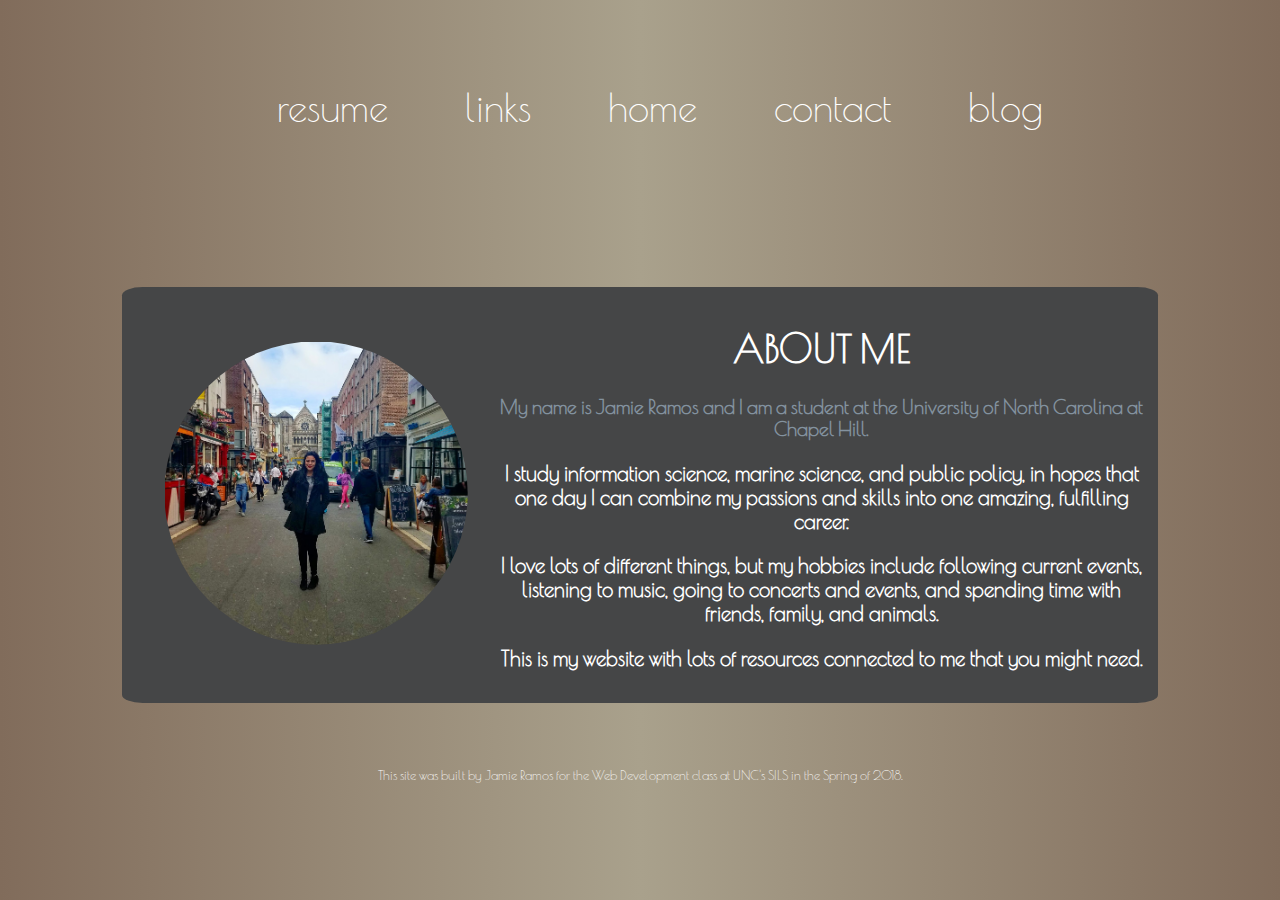
==== index.html @ 96ed6d8e "Add files via upload" ====
<!DOCTYPE html>

     <html lang="en">
 <head>
  <meta name="viewport" content="width=device-width, initial-scale=1.0">
<link href="https://fonts.googleapis.com/css?family=Pacifico|Poiret+One" rel="stylesheet">
     <link href="style.css" rel="stylesheet">
     
     
    <title>Jamie Ramos</title>
 
 </head>  
     





<body>
 <div class="wrapper">


   
   
   <div class="topnav"> 
   

<nav>
 <ul class="nav-flex-container">
 <li><a href="Ramos_Jamie_Resume.pdf">resume</a></li>
 <li><a href="links.html">links</a></li>
 <li><a href="index.html">home</a></li>
 <li><a href="contact.html">contact</a></li>
 <li><a href="blog.html">blog</a></li>
 
 </ul>
</nav>
</div>

 
 
   
<div class="main">
 
<p><img src="pictures/iconimage1.jpg" alt="A picture of me goes here!" class=img-circle></p>

<h1> About Me</h1>

<h2> My name is Jamie Ramos and I am a student at the University of North Carolina at Chapel Hill.</h2>
<h3>I study information science, marine science, and public policy, in hopes that one day I can combine my passions and skills into one amazing, fulfilling career. </h3>

<h3> I love lots of different things, but my hobbies include following current events, listening to music, going to concerts and events, and spending time with friends, family, and animals.
</h3>
<h3>
This is my website with lots of resources connected to me that you might need.</h3>


</div>


<footer> This site was built by Jamie Ramos for the Web Development class at UNC's SILS in the Spring of 2018. </footer>
 </div>
 
</body>
     


 
 
</html>
---- style.css ----
header {
  text-align: center;
    color:white;
    font-size: 4%;
    font-family: 'Pacifico', cursive;
    font-weight: lighter;
    
    
}

body {
    text-align:center;
    background: linear-gradient(90deg, #816C5B, #A9A18C, #816C5B);
    color: white;
   font-family: 'Poiret One', cursive;
 
}

h1 {
    text-transform: uppercase;
    text-align:center;
   font-family: 'Poiret One', cursive;
   font-size: 3vw;
  
}

h2 {
    font-size: 1.5vw;
    color:#83929F;
    text-align:center;
   font-family: 'Poiret One', cursive;
}
h3 {
    font-size: 1.6vw;
   font-family: 'Poiret One', cursive;
   
}

h4 {
    font-size: 10pt;
    color:white;
    text-align:center;
   font-family: 'Poiret One', cursive;
}
h6 {
    color:white;
}

h5 { text-align:center;
   font-family: 'Poiret One', cursive;
   font-size:30pt;
}

.img-circle {
    max-height: 30%;
    max-width: 30%;
    border-radius:50%;
    float:left;
    padding:4%;
    padding:3%;
}
@media screen and (max-width: 1100px) {

    .img-circle {display:none;}

}

footer {
grid-area:foot;
font-family: 'Poiret One', cursive;
font-size:1vw;


    
}

a {
    color:white;
    text-decoration:none;
    font-family: 'Poiret One', sans;
}

a:hover {
    color:lightgray;
    text-decoration: underline;
 } 

 b{
     color: white;
     font-size: 23pt;
     border: 3px;
     border-color: white;
     border-style: solid;
     padding: 1%;
     margin-left:1%;
     margin-right:1%;
   font-family: 'Pacifico', cursive;
    
 
}

    .topnav {
     
  align-items: center;
        color: lightgray;
        font-size: 3vw;
        background-image:url("https://images.pexels.com/photos/673803/pexels-photo-673803.jpeg?w=1260&h=750&dpr=2&auto=compress&cs=tinysrgb");
        background-attachment: fixed;
        background-position: bottom;
        margin-bottom: 3%;
        font-family: 'Poiret One', cursive;
        grid-area:topnav;
    
  
    
    }
    
    .nav-flex-container {
 list-style: none;
 display: flex;
 flex-wrap: wrap;
 justify-content: center;
}
nav a {
 text-decoration: none;
 display: block;
 text-align: center;
 padding: 1em;
}

    
    
 
    .wrapper {
      display: grid;
      
      grid: 
      "topnav topnav topnav"
              "main main main"
            "left middle right"
            "leftt middlee rightt"
            "foot foot foot";
        grid-column-gap: 10px;
          grid-row-gap: 5px;
         font-family: 'Poiret One', cursive;
        
    }
  .left { 
    grid-area: left; 
    background-color:#454647;
    color: white;
    border-radius:18%;
    margin:6%;
    display: inline-block;
    padding: 13%;
    
    
   


   }

  .middle {
   grid-area: middle; 
    background-color:#454647;
    color: white;
    border-radius:18%;
    margin:6%;
    display: inline-block;
    padding: 13%;
     
}

  .right { 
    grid-area: right; 
     background-color:#454647;
    color: white;
    border-radius:18%;
    margin:6%;
    display: inline-block;
    padding: 13%;
     
}
 .leftt { 
    grid-area: leftt; 
    background-color:#454647;
    color: white;
    border-radius:18%;
    margin:6%;
    display: inline-block;
    padding: 13%;


   }

  .middlee {
   grid-area: middlee; 
    background-color:#454647;
    color: white;
    border-radius:18%;
    margin:6%;
    display: inline-block;
    padding: 13%;

}

  .rightt { 
    grid-area: rightt; 
     background-color:#454647;
    color: white;
    border-radius:18%;
    margin:6%;
    display: inline-block;
      padding: 13%;

}


.main {
    background:#454647;
    color:white;
    font-size:70%;
    width:80%;
    text-align:center;
    border-radius:2%;
   padding: 1%;
   margin-left:9%;
   margin-top:3%;
    grid-area:main;
    margin-bottom:4%;
  

    

}


.mainbox {
    padding-left: 45%;
    padding-right: 10%;
   
}


.submain {
    background:#454647;
    color:white;
    font-size:70%;
    width:80%;
    text-align:center;
    border-radius:5%;
   padding: 1%;
   margin-left:9%;
   margin-top:3%;
    grid-area:main;
    margin-bottom:4%;
  
   
    
}
.contactwrapper{
     display: grid;
      grid: 
      "topnav topnav topnav topnav topnav"
              "main main main main main"
            "one two four five six"
            "foot  foot foot foot foot";
     grid-column-gap: 5px;
          grid-row-gap: 5px;
         font-family: 'Poiret One', cursive;
         
         
}
.facebook {
    grid-area: one;
  
}
.twitter {
    grid-area: two;
  
    
}
.gmail {
    height:130px;
    width:auto;
  

}
.instagram {
    grid-area: four;
  
    
}
.linkedin {
    grid-area: five;
 
    
}
.github{
    grid-area: six;

    
}

.socialmedia-logo {
    height:130px;
width:auto;  
    
}

.blogwrapper {
     display: grid;
      grid: 
      "topnav"
              "main"
            "one"
            "foot";
        grid-column-gap: 10px;
          grid-row-gap: 5px;
         font-family: 'Poiret One', cursive;
         text-align:center;

}
.mySlides{
    height:300px;
   
   
}
article{
      text-align:center;
    font-size: 24pt;
    background: linear-gradient(90deg, #816C5B, #A9A18C, #816C5B);
    color: white;
   font-family: 'Poiret One', cursive;
 
}
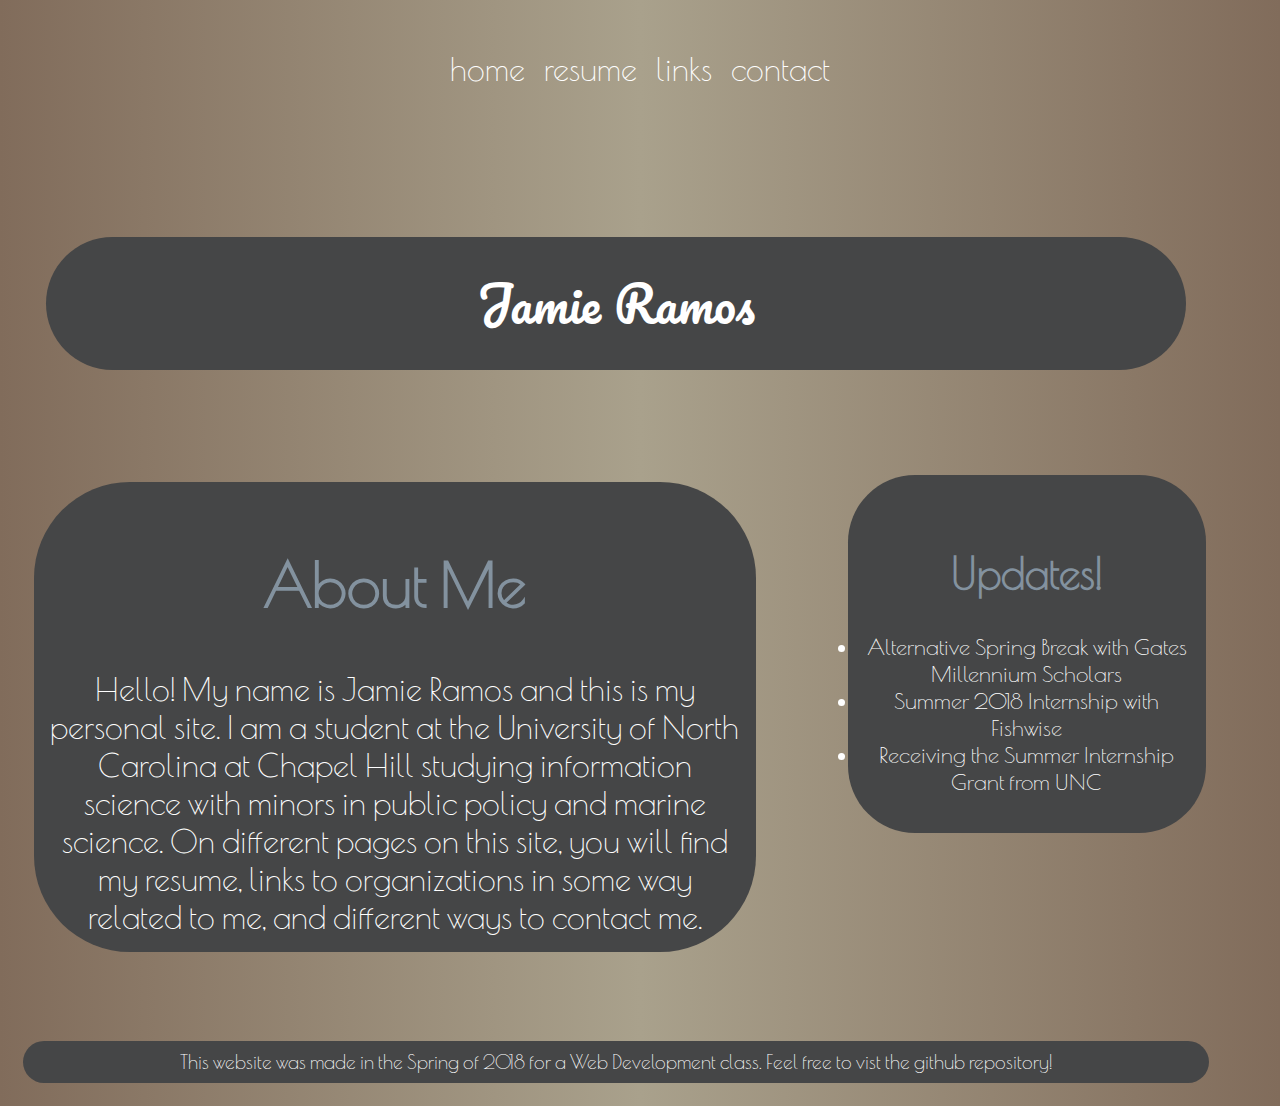
==== commit 66c480f7: "Changes for new layout" ====
--- a/index.html
+++ b/index.html
@@ -26,40 +26,33 @@
    
 
 <nav>
- <ul class="nav-flex-container">
+ <ul class="nav-flex-container"> 
+ <li><a href="index.html">home</a></li>
  <li><a href="Ramos_Jamie_Resume.pdf">resume</a></li>
  <li><a href="links.html">links</a></li>
- <li><a href="index.html">home</a></li>
+
  <li><a href="contact.html">contact</a></li>
- <li><a href="blog.html">blog</a></li>
+
  
  </ul>
 </nav>
 </div>
+</div>
+    <div class="grid">
+         <header>Jamie Ramos</header>
+	     <article><h2>About Me</h2>
+	     
+	     Hello! My name is Jamie Ramos and this is my personal site. I am a student at the University of North Carolina at Chapel Hill studying information science with minors in public policy and marine science. On different pages on this site, you will find my resume, links to organizations in some way related to me, and different ways to contact me. </article>
+	     
+	     <aside><h2>Updates!</h2>
+	     
+	    <li>Alternative Spring Break with Gates Millennium Scholars</li> 
+	    <li>Summer 2018 Internship with Fishwise</li> 
+	     <li>Receiving the Summer Internship Grant from UNC</li> </aside>
+	     
+	     <footer>This website was made in the Spring of 2018 for a Web Development class. Feel free to vist the github repository!</footer>
+	  </div>
 
- 
- 
-   
-<div class="main">
- 
-<p><img src="pictures/iconimage1.jpg" alt="A picture of me goes here!" class=img-circle></p>
-
-<h1> About Me</h1>
-
-<h2> My name is Jamie Ramos and I am a student at the University of North Carolina at Chapel Hill.</h2>
-<h3>I study information science, marine science, and public policy, in hopes that one day I can combine my passions and skills into one amazing, fulfilling career. </h3>
-
-<h3> I love lots of different things, but my hobbies include following current events, listening to music, going to concerts and events, and spending time with friends, family, and animals.
-</h3>
-<h3>
-This is my website with lots of resources connected to me that you might need.</h3>
-
-
-</div>
-
-
-<footer> This site was built by Jamie Ramos for the Web Development class at UNC's SILS in the Spring of 2018. </footer>
- </div>
  
 </body>
      
--- a/style.css
+++ b/style.css
@@ -1,9 +1,11 @@
  header {
   text-align: center;
     color:white;
-    font-size: 4%;
+    font-size: 3em;
     font-family: 'Pacifico', cursive;
     font-weight: lighter;
+    grid-area: header;
+ 
     
     
 }
@@ -13,6 +15,7 @@
     background: linear-gradient(90deg, #816C5B, #A9A18C, #816C5B);
     color: white;
    font-family: 'Poiret One', cursive;
+   
  
 }
 
@@ -20,35 +23,28 @@
     text-transform: uppercase;
     text-align:center;
    font-family: 'Poiret One', cursive;
-   font-size: 3vw;
+   font-size: 3em;
   
 }
 
 h2 {
-    font-size: 1.5vw;
+    font-size: 1.9em;
     color:#83929F;
     text-align:center;
    font-family: 'Poiret One', cursive;
 }
 h3 {
-    font-size: 1.6vw;
+    font-size: 2em;
    font-family: 'Poiret One', cursive;
    
 }
 
 h4 {
-    font-size: 10pt;
+    font-size: 10em;
     color:white;
     text-align:center;
    font-family: 'Poiret One', cursive;
-}
-h6 {
-    color:white;
-}
-
-h5 { text-align:center;
-   font-family: 'Poiret One', cursive;
-   font-size:30pt;
+
 }
 
 .img-circle {
@@ -58,17 +54,13 @@
     float:left;
     padding:4%;
     padding:3%;
-}
-@media screen and (max-width: 1100px) {
-
-    .img-circle {display:none;}
 
 }
 
 footer {
-grid-area:foot;
+grid-area:footer;
 font-family: 'Poiret One', cursive;
-font-size:1vw;
+font-size:1.2em;
 
 
     
@@ -87,8 +79,8 @@
 
  b{
      color: white;
-     font-size: 23pt;
-     border: 3px;
+     font-size: 3em;
+     border: 3em;
      border-color: white;
      border-style: solid;
      padding: 1%;
@@ -103,10 +95,10 @@
      
   align-items: center;
         color: lightgray;
-        font-size: 3vw;
+        font-size: 2em;
         background-image:url("https://images.pexels.com/photos/673803/pexels-photo-673803.jpeg?w=1260&h=750&dpr=2&auto=compress&cs=tinysrgb");
-        background-attachment: fixed;
-        background-position: bottom;
+        background-attachment: inherit;
+        background-position: center;
         margin-bottom: 3%;
         font-family: 'Poiret One', cursive;
         grid-area:topnav;
@@ -120,12 +112,13 @@
  display: flex;
  flex-wrap: wrap;
  justify-content: center;
+ padding:0;
 }
 nav a {
  text-decoration: none;
  display: block;
  text-align: center;
- padding: 1em;
+ padding: .3em;
 }
 
     
@@ -140,133 +133,67 @@
             "left middle right"
             "leftt middlee rightt"
             "foot foot foot";
-        grid-column-gap: 10px;
-          grid-row-gap: 5px;
+        grid-column-gap: 1em;
+          grid-row-gap: .5em;
          font-family: 'Poiret One', cursive;
         
-    }
-  .left { 
-    grid-area: left; 
-    background-color:#454647;
+   
+   
+}
+article{
+      text-align:center;
+    font-size: 2em;
+    background: linear-gradient(90deg, #816C5B, #A9A18C, #816C5B);
     color: white;
-    border-radius:18%;
-    margin:6%;
-    display: inline-block;
-    padding: 13%;
-    
-    
-   
-
-
-   }
-
-  .middle {
-   grid-area: middle; 
-    background-color:#454647;
-    color: white;
-    border-radius:18%;
-    margin:6%;
-    display: inline-block;
-    padding: 13%;
-     
-}
-
-  .right { 
-    grid-area: right; 
-     background-color:#454647;
-    color: white;
-    border-radius:18%;
-    margin:6%;
-    display: inline-block;
-    padding: 13%;
-     
-}
- .leftt { 
-    grid-area: leftt; 
-    background-color:#454647;
-    color: white;
-    border-radius:18%;
-    margin:6%;
-    display: inline-block;
-    padding: 13%;
-
-
-   }
-
-  .middlee {
-   grid-area: middlee; 
-    background-color:#454647;
-    color: white;
-    border-radius:18%;
-    margin:6%;
-    display: inline-block;
-    padding: 13%;
-
-}
-
-  .rightt { 
-    grid-area: rightt; 
-     background-color:#454647;
-    color: white;
-    border-radius:18%;
-    margin:6%;
-    display: inline-block;
-      padding: 13%;
-
-}
-
-
-.main {
-    background:#454647;
-    color:white;
-    font-size:70%;
-    width:80%;
-    text-align:center;
-    border-radius:2%;
-   padding: 1%;
-   margin-left:9%;
-   margin-top:3%;
-    grid-area:main;
-    margin-bottom:4%;
-  
-
-    
-
-}
-
-
-.mainbox {
-    padding-left: 45%;
-    padding-right: 10%;
-   
-}
-
-
-.submain {
-    background:#454647;
-    color:white;
-    font-size:70%;
-    width:80%;
-    text-align:center;
-    border-radius:5%;
-   padding: 1%;
-   margin-left:9%;
-   margin-top:3%;
-    grid-area:main;
-    margin-bottom:4%;
-  
-   
-    
-}
+   font-family: 'Poiret One', cursive;
+   grid-area: article;
+
+}
+   .grid {
+      display: grid;
+      grid-gap: 3em;
+      grid: "header header header"
+      "article article aside"
+      "footer footer footer"
+   }
+
+   header, aside, article, footer {
+      grid-column: 1 / 3;
+   }
+
+  
+   aside {
+       height:15em;
+       font-size:1.4em;
+       width:100%;
+   }
+
+   header, article, aside, footer {
+      background: #454647;
+      display: flex;
+      flex-direction:column;
+      align-items: center;
+      justify-content: center;
+      padding:.5em;
+      border-radius: 3em;
+   }
+
+   @media all and (min-width: 58em) { 
+      article { grid-column: 1 / 2; }
+      aside { grid-column: 2 / 3; }
+      .content-flex-container { flex-direction: column; }
+     header, article, aside, footer { margin:.8em; }
+     aside { width: 15em; }
+
+   }
+
 .contactwrapper{
      display: grid;
       grid: 
-      "topnav topnav topnav topnav topnav"
-              "main main main main main"
-            "one two four five six"
-            "foot  foot foot foot foot";
-     grid-column-gap: 5px;
-          grid-row-gap: 5px;
+      "one two three"
+      "four five six";
+     grid-column-gap: .2em;
+          grid-row-gap: .2em;
          font-family: 'Poiret One', cursive;
          
          
@@ -276,18 +203,17 @@
   
 }
 .twitter {
+    grid-area: four;
+  
+    
+}
+.gmail {
     grid-area: two;
   
-    
-}
-.gmail {
-    height:130px;
-    width:auto;
-  
 
 }
 .instagram {
-    grid-area: four;
+    grid-area: three;
   
     
 }
@@ -303,34 +229,16 @@
 }
 
 .socialmedia-logo {
-    height:130px;
+    height:2em;
 width:auto;  
-    
-}
-
-.blogwrapper {
-     display: grid;
-      grid: 
-      "topnav"
-              "main"
-            "one"
-            "foot";
-        grid-column-gap: 10px;
-          grid-row-gap: 5px;
-         font-family: 'Poiret One', cursive;
-         text-align:center;
-
-}
-.mySlides{
-    height:300px;
-   
-   
-}
-article{
-      text-align:center;
-    font-size: 24pt;
-    background: linear-gradient(90deg, #816C5B, #A9A18C, #816C5B);
-    color: white;
-   font-family: 'Poiret One', cursive;
- 
-}+}
+
+@media all and (min-width: 58em) { 
+    .content-flex-container { flex-direction: column; }
+     header, article, aside, footer { margin:.8em; }
+     
+  
+  
+
+   }
+  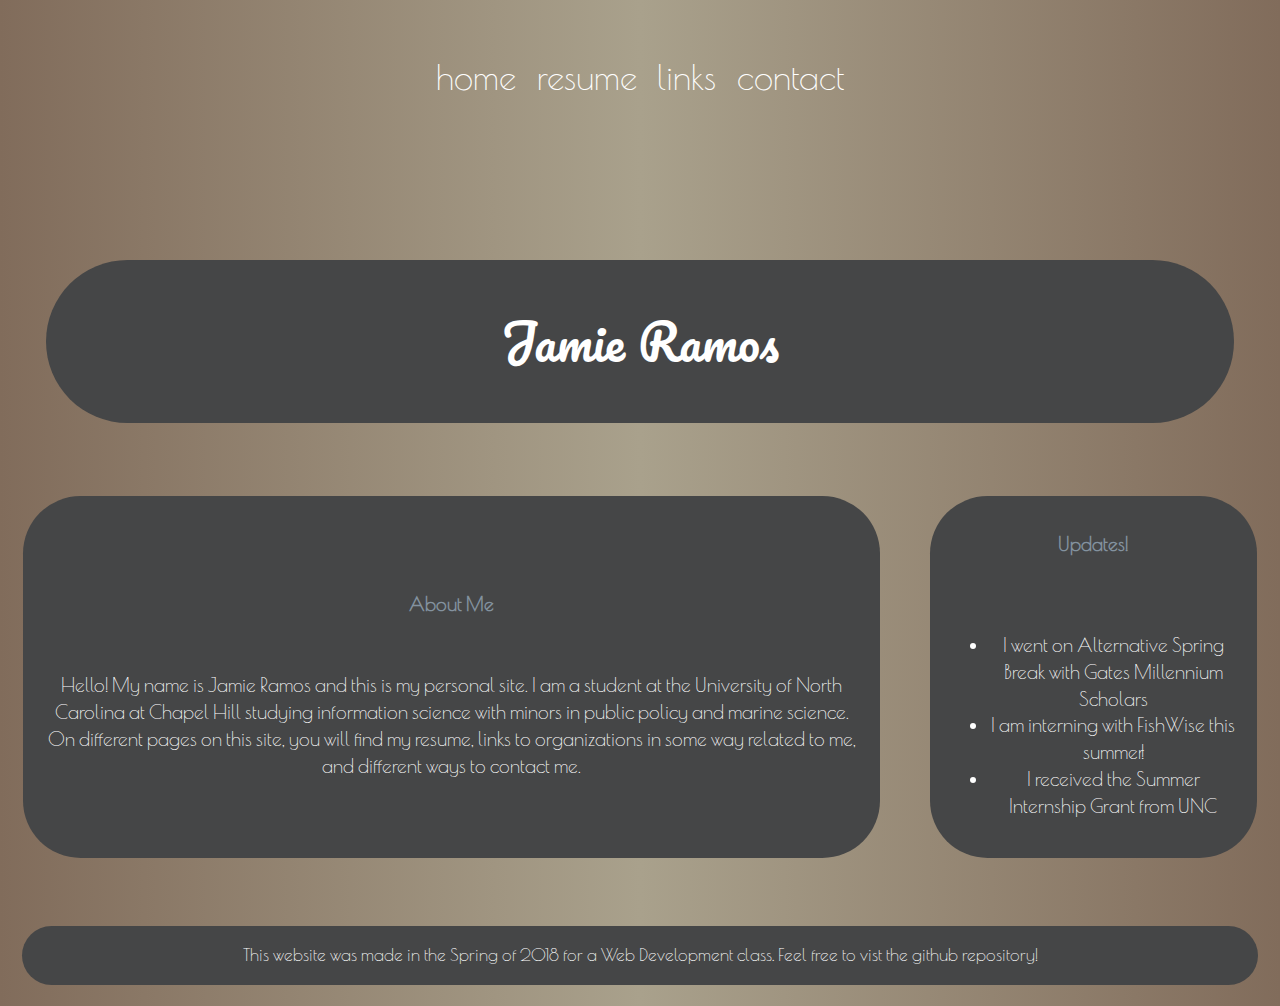
==== commit 56ca0c3f: "Add files via upload" ====
--- a/index.html
+++ b/index.html
@@ -45,11 +45,12 @@
 	     Hello! My name is Jamie Ramos and this is my personal site. I am a student at the University of North Carolina at Chapel Hill studying information science with minors in public policy and marine science. On different pages on this site, you will find my resume, links to organizations in some way related to me, and different ways to contact me. </article>
 	     
 	     <aside><h2>Updates!</h2>
-	     
-	    <li>Alternative Spring Break with Gates Millennium Scholars</li> 
-	    <li>Summer 2018 Internship with Fishwise</li> 
-	     <li>Receiving the Summer Internship Grant from UNC</li> </aside>
-	     
+	     <ul>
+	    <li>I went on Alternative Spring Break with Gates Millennium Scholars</li> 
+	    <li>I am interning with FishWise this summer!</li> 
+	     <li>I received the Summer Internship Grant from UNC</li> 
+	     </ul>
+	     </aside>
 	     <footer>This website was made in the Spring of 2018 for a Web Development class. Feel free to vist the github repository!</footer>
 	  </div>
 
--- a/style.css
+++ b/style.css
@@ -1,7 +1,7 @@
  header {
   text-align: center;
     color:white;
-    font-size: 3em;
+    font-size: 2.5em;
     font-family: 'Pacifico', cursive;
     font-weight: lighter;
     grid-area: header;
@@ -15,6 +15,7 @@
     background: linear-gradient(90deg, #816C5B, #A9A18C, #816C5B);
     color: white;
    font-family: 'Poiret One', cursive;
+   font-size:1.2em;
    
  
 }
@@ -28,7 +29,7 @@
 }
 
 h2 {
-    font-size: 1.9em;
+    font-size: 1em;
     color:#83929F;
     text-align:center;
    font-family: 'Poiret One', cursive;
@@ -60,7 +61,7 @@
 footer {
 grid-area:footer;
 font-family: 'Poiret One', cursive;
-font-size:1.2em;
+font-size:.9em;
 
 
     
@@ -70,6 +71,7 @@
     color:white;
     text-decoration:none;
     font-family: 'Poiret One', sans;
+    font-size:.9em;
 }
 
 a:hover {
@@ -132,7 +134,7 @@
               "main main main"
             "left middle right"
             "leftt middlee rightt"
-            "foot foot foot";
+            "footer footer footer";
         grid-column-gap: 1em;
           grid-row-gap: .5em;
          font-family: 'Poiret One', cursive;
@@ -142,7 +144,7 @@
 }
 article{
       text-align:center;
-    font-size: 2em;
+    font-size: 1em;
     background: linear-gradient(90deg, #816C5B, #A9A18C, #816C5B);
     color: white;
    font-family: 'Poiret One', cursive;
@@ -151,21 +153,21 @@
 }
    .grid {
       display: grid;
-      grid-gap: 3em;
-      grid: "header header header"
-      "article article aside"
-      "footer footer footer"
-   }
-
+      grid-gap: 1em;
+      grid: "header"
+      "article"
+      "aside"
+"footer"
+}
    header, aside, article, footer {
       grid-column: 1 / 3;
    }
 
   
    aside {
-       height:15em;
-       font-size:1.4em;
-       width:100%;
+       
+       font-size:1em;
+       
    }
 
    header, article, aside, footer {
@@ -176,6 +178,7 @@
       justify-content: center;
       padding:.5em;
       border-radius: 3em;
+       line-height: 1.2em;
    }
 
    @media all and (min-width: 58em) { 
@@ -192,7 +195,7 @@
       grid: 
       "one two three"
       "four five six";
-     grid-column-gap: .2em;
+          grid-column-gap: .2em;
           grid-row-gap: .2em;
          font-family: 'Poiret One', cursive;
          
@@ -236,6 +239,12 @@
 @media all and (min-width: 58em) { 
     .content-flex-container { flex-direction: column; }
      header, article, aside, footer { margin:.8em; }
+     header, article, aside, footer { grid-gap:2em; }
+     header, article, aside, footer { padding:1em; }
+       header, article, aside, footer { line-height:1.4em; }
+          grid { grid: "header header header"
+     "article article aside"
+     "footer footer footer" }
      
   
   
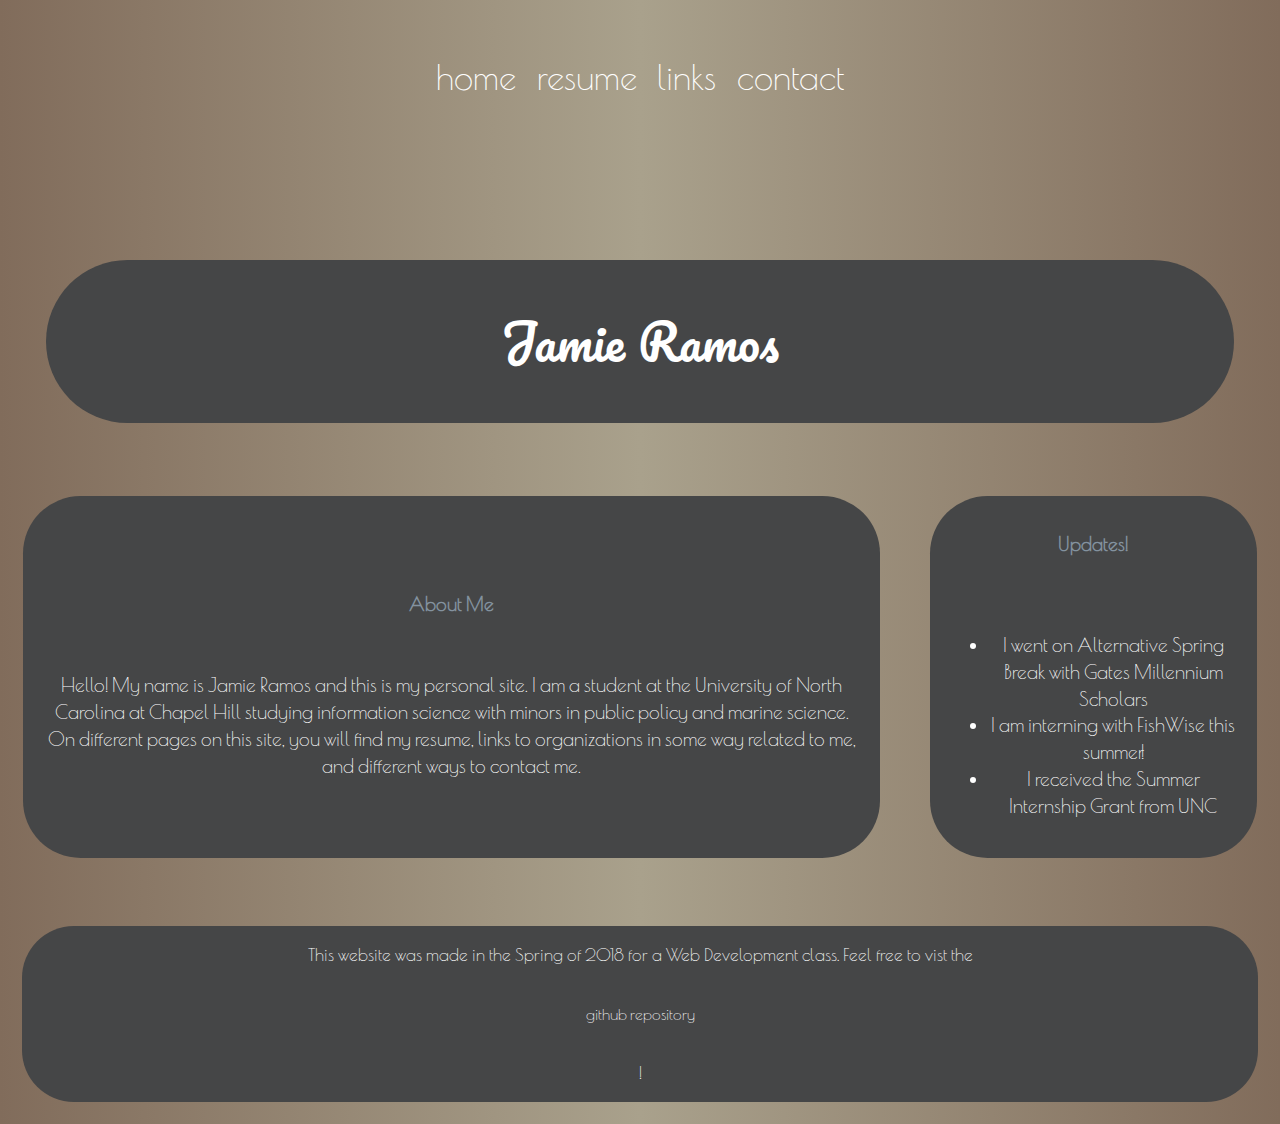
==== commit 90762f94: "Update index.html" ====
--- a/index.html
+++ b/index.html
@@ -51,7 +51,7 @@
 	     <li>I received the Summer Internship Grant from UNC</li> 
 	     </ul>
 	     </aside>
-	     <footer>This website was made in the Spring of 2018 for a Web Development class. Feel free to vist the github repository!</footer>
+	     <footer>This website was made in the Spring of 2018 for a Web Development class. Feel free to vist the<a href="https://github.com/jamiemramos/jamiemramos.github.io"> github repository</a>!</footer>
 	  </div>
 
  
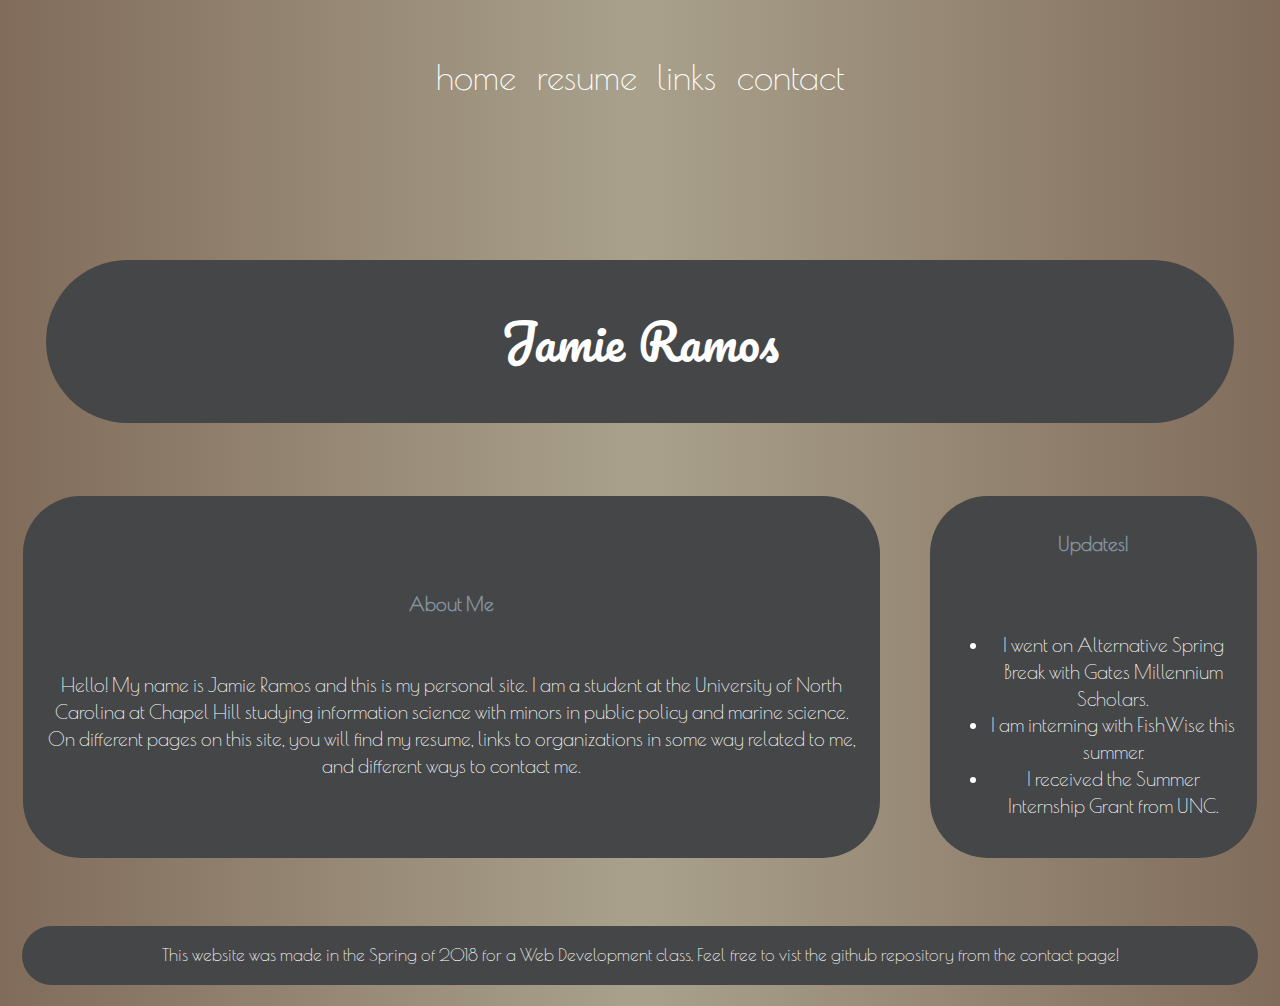
==== commit 1a86d9e1: "Add files via upload" ====
--- a/index.html
+++ b/index.html
@@ -46,12 +46,12 @@
 	     
 	     <aside><h2>Updates!</h2>
 	     <ul>
-	    <li>I went on Alternative Spring Break with Gates Millennium Scholars</li> 
-	    <li>I am interning with FishWise this summer!</li> 
-	     <li>I received the Summer Internship Grant from UNC</li> 
+	    <li>I went on Alternative Spring Break with Gates Millennium Scholars.</li> 
+	    <li>I am interning with FishWise this summer.</li> 
+	     <li>I received the Summer Internship Grant from UNC.</li> 
 	     </ul>
 	     </aside>
-	     <footer>This website was made in the Spring of 2018 for a Web Development class. Feel free to vist the<a href="https://github.com/jamiemramos/jamiemramos.github.io"> github repository</a>!</footer>
+	     <footer>This website was made in the Spring of 2018 for a Web Development class. Feel free to vist the github repository from the contact page!</footer>
 	  </div>
 
  
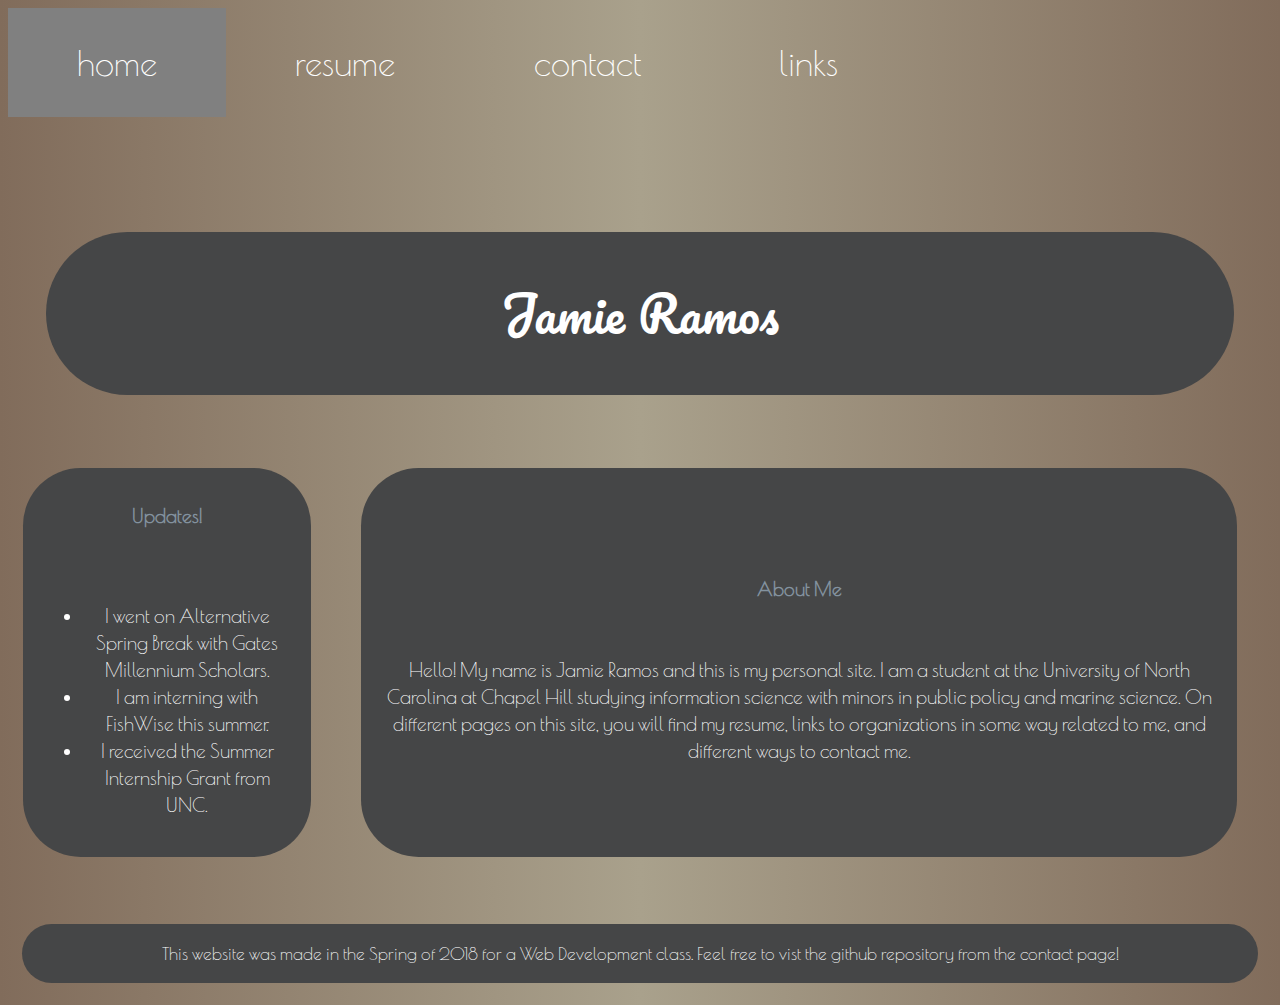
==== commit d33e3a67: "Completed last site with NC lighthouse optimized" ====
--- a/index.html
+++ b/index.html
@@ -21,21 +21,13 @@
 
 
    
-   
-   <div class="topnav"> 
-   
-
-<nav>
- <ul class="nav-flex-container"> 
- <li><a href="index.html">home</a></li>
- <li><a href="Ramos_Jamie_Resume.pdf">resume</a></li>
- <li><a href="links.html">links</a></li>
-
- <li><a href="contact.html">contact</a></li>
-
- 
- </ul>
-</nav>
+   <script src="script.js"></script>
+  <div class="topnav" id="myTopnav">
+  <a href="index.html" class="active">home</a>
+  <a href="Ramos_Jamie_Resume.pdf">resume</a>
+  <a href="contact.html">contact</a>
+  <a href="links.html">links</a>
+  <a href="javascript:void(0);" class="icon"  onclick="myToggle()">&#9776;</a>
 </div>
 </div>
     <div class="grid">
--- a/style.css
+++ b/style.css
@@ -93,35 +93,7 @@
  
 }
 
-    .topnav {
-     
-  align-items: center;
-        color: lightgray;
-        font-size: 2em;
-        background-image:url("https://images.pexels.com/photos/673803/pexels-photo-673803.jpeg?w=1260&h=750&dpr=2&auto=compress&cs=tinysrgb");
-        background-attachment: inherit;
-        background-position: center;
-        margin-bottom: 3%;
-        font-family: 'Poiret One', cursive;
-        grid-area:topnav;
-    
-  
-    
-    }
-    
-    .nav-flex-container {
- list-style: none;
- display: flex;
- flex-wrap: wrap;
- justify-content: center;
- padding:0;
-}
-nav a {
- text-decoration: none;
- display: block;
- text-align: center;
- padding: .3em;
-}
+
 
     
     
@@ -160,7 +132,7 @@
 "footer"
 }
    header, aside, article, footer {
-      grid-column: 1 / 3;
+      grid-column: 1 / 4;
    }
 
   
@@ -182,8 +154,8 @@
    }
 
    @media all and (min-width: 58em) { 
-      article { grid-column: 1 / 2; }
-      aside { grid-column: 2 / 3; }
+      article { grid-column: 2 / 3; }
+      aside { grid-column: 1 / 2; }
       .content-flex-container { flex-direction: column; }
      header, article, aside, footer { margin:.8em; }
      aside { width: 15em; }
@@ -246,8 +218,130 @@
      "article article aside"
      "footer footer footer" }
      
-  
-  
-
-   }
-  +     }
+.topnav {
+  overflow: hidden;
+  text-decoration: none;
+  font-size: 2em;
+     align-items: center;
+        color: lightgray;
+        font-size: 2em;
+        background-image:url("https://images.pexels.com/photos/673803/pexels-photo-673803.jpeg?w=1260&h=750&dpr=2&auto=compress&cs=tinysrgb");
+        background-attachment: inherit;
+        background-position: center;
+        margin-bottom: 3%;
+        font-family: 'Poiret One', cursive;
+        grid-area:topnav;
+
+ 
+ 
+}
+
+.topnav a {
+  float: left;
+  display: none;
+  text-align: center;
+  padding: 1em;
+  padding-left:2em;
+  padding-right:2em;
+  
+  
+    
+  
+}
+
+.topnav a:hover {
+  background-color: #ddd;
+  color: black;
+}
+
+.active {
+  background-color: gray;
+  color: white;
+}
+
+.topnav .icon {
+  display: block;
+  float:none;
+}
+
+@media screen and (min-width: 58em) {
+  .topnav a{display: block;}
+  .topnav a.icon {
+        display: none;
+  }
+}
+
+@media screen and (min-width: 58em) {
+  .topnav.responsive {position: none;}
+  .topnav.responsive .icon {
+   display:none;}
+  }
+  .topnav.responsive a {
+    float: none;
+    display: block;
+    text-align: left;
+    position: relative;
+     grid-area:topnav;
+     align-items:center;
+  }
+   .topnav.responsive .icon {
+    position: absolute;
+    right: 0;
+    top: 0;
+  }
+}
+
+
+
+.map-responsive {
+    overflow:hidden;
+    height:0;
+}
+.map-responsive iframe{
+   
+    height:10em;
+    width:10em;
+    border-radius:2em;
+
+}
+
+
+
+
+
+
+*, *:before, *:after {box-sizing:  border-box !important;}
+
+
+thing {
+  column-width: 13em;
+  column-gap: 1em;
+}
+
+section {
+ display: inline-block;
+ margin:  0.25rem;
+ padding:  1rem;
+ width:  100%;
+  background: #454647;
+  border-radius: 1em;
+}
+
+
+p { 
+    margin:  1rem 0; 
+    
+}
+
+body2 {
+ padding:  1em;
+ font-family:  "Garamond", serif;
+line-height:  1.25; 
+    
+}
+
+p { 
+    text-align:  left; 
+    
+}
